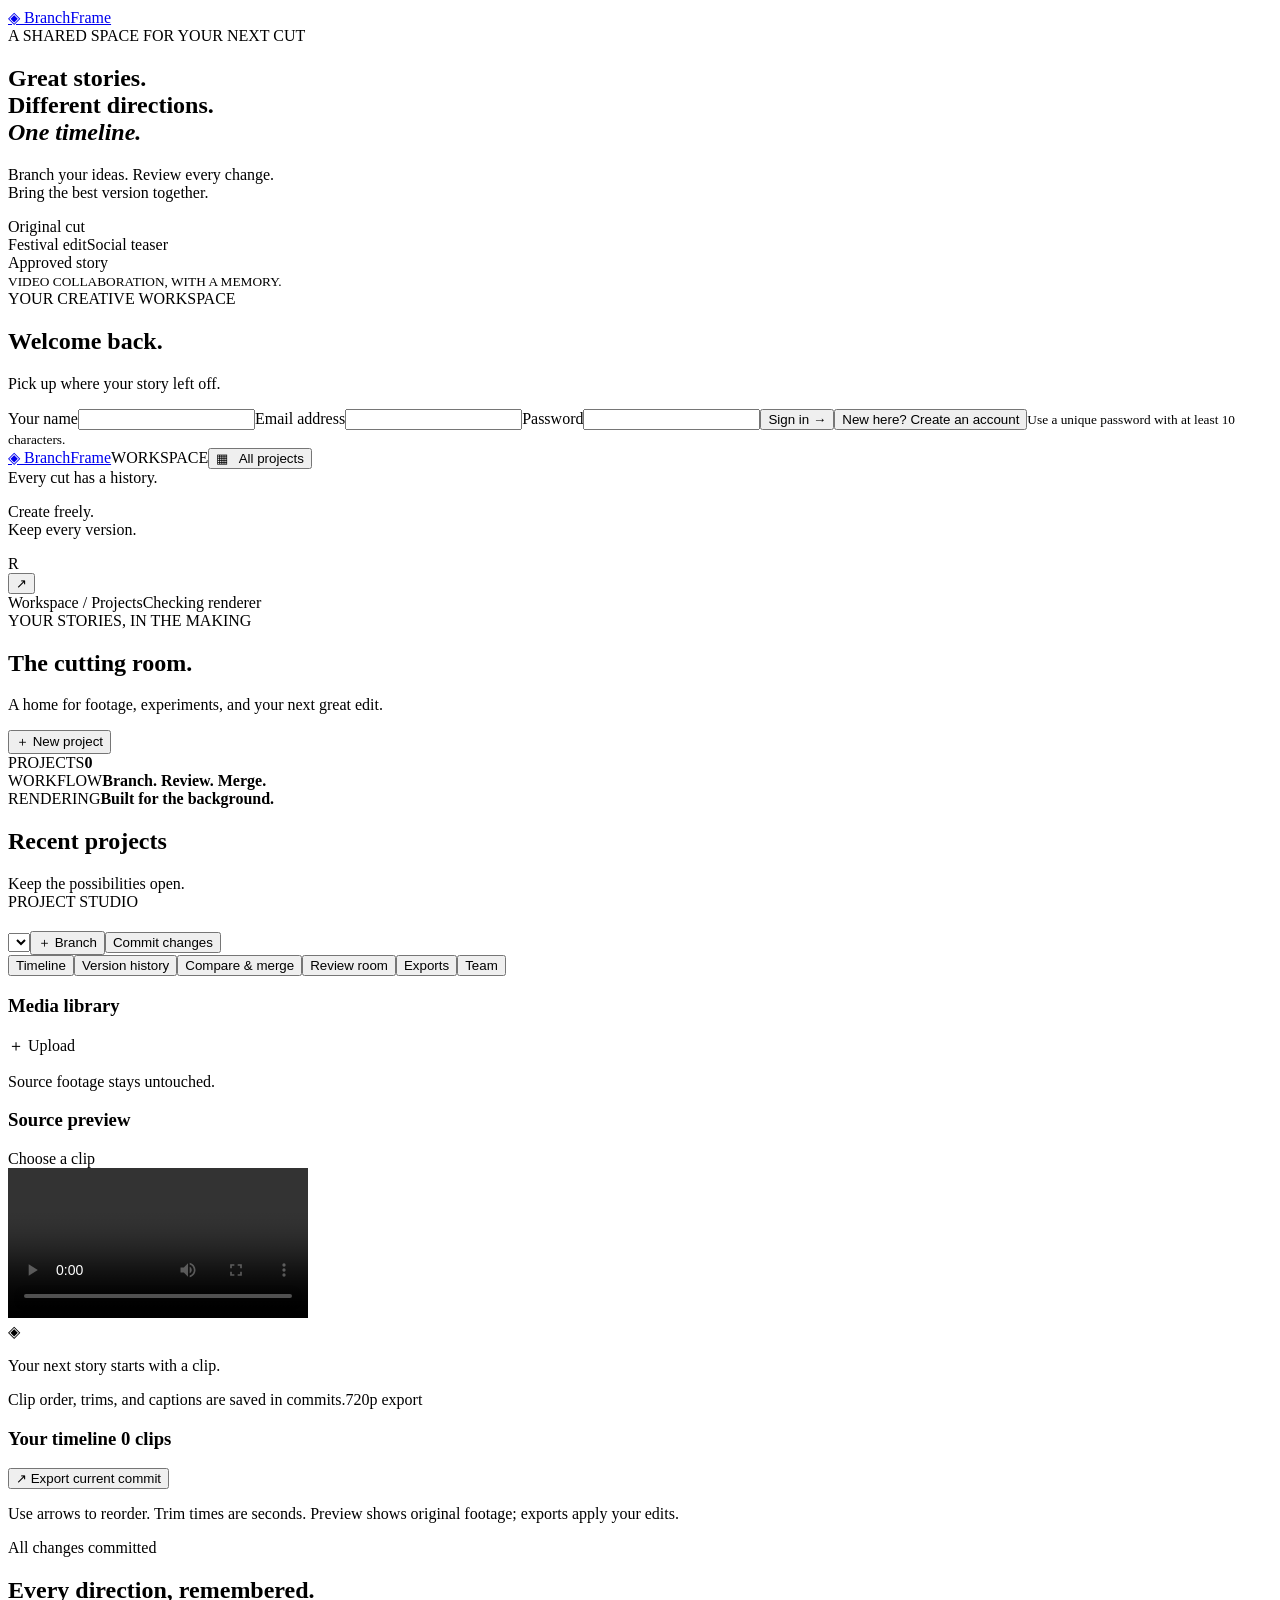
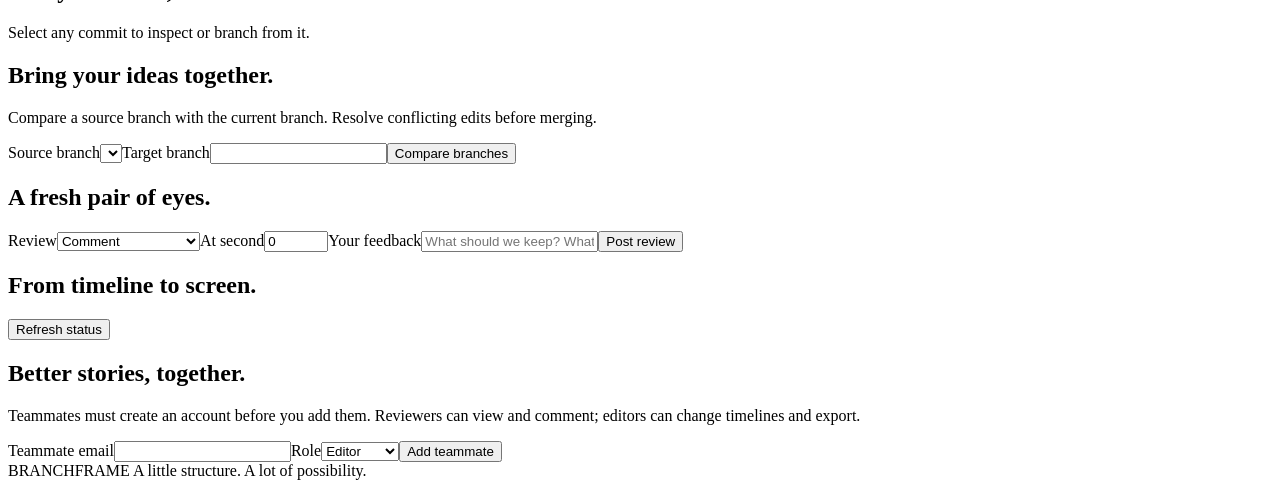
==== web/index.html @ aa0f4198 "Build BranchFrame video collaboration and cloud rendering platform" ====
<!doctype html>
<html lang="en"><head><meta charset="UTF-8"><meta name="viewport" content="width=device-width, initial-scale=1"><title>BranchFrame — Every cut has a history</title><link rel="stylesheet" href="/style.css"><script defer src="/app.js"></script></head>
<body><div id="toast" role="status" aria-live="polite"></div>
<section id="auth" class="auth hidden"><div class="auth-story"><a class="brand" href="/">◈ BranchFrame</a><div><span class="eyebrow">A SHARED SPACE FOR YOUR NEXT CUT</span><h1>Great stories.<br>Different directions.<br><em>One timeline.</em></h1><p>Branch your ideas. Review every change.<br>Bring the best version together.</p><div class="story-graph"><span>Original cut</span><div><span>Festival edit</span><span>Social teaser</span></div><span>Approved story</span></div></div><small>VIDEO COLLABORATION, WITH A MEMORY.</small></div><form id="auth-form" class="auth-form"><span class="eyebrow">YOUR CREATIVE WORKSPACE</span><h2 id="auth-title">Welcome back.</h2><p id="auth-description">Pick up where your story left off.</p><label id="name-label" class="hidden">Your name<input id="name" autocomplete="name" maxlength="60"></label><label>Email address<input id="email" type="email" required autocomplete="email"></label><label>Password<input id="password" type="password" required minlength="10" maxlength="200" autocomplete="current-password"></label><button class="primary" type="submit" id="auth-submit">Sign in →</button><button type="button" class="text-button" id="auth-toggle">New here? Create an account</button><small>Use a unique password with at least 10 characters.</small></form></section>
<div id="shell" class="hidden"><aside><a href="/" class="brand">◈ BranchFrame</a><span class="eyebrow">WORKSPACE</span><button class="nav active" id="home-button">▦ &nbsp; All projects</button><div class="sidebar-note"><span class="status-dot"></span> Every cut has a history.<p>Create freely.<br>Keep every version.</p></div><div class="profile"><div id="avatar">R</div><span id="user-name"></span><button id="logout" title="Sign out" aria-label="Sign out">↗</button></div></aside><main><header><span id="breadcrumb">Workspace / Projects</span><span id="renderer-status" class="badge">Checking renderer</span></header>
<section id="dashboard"><div class="page-heading"><div><span class="eyebrow">YOUR STORIES, IN THE MAKING</span><h1>The cutting room.</h1><p>A home for footage, experiments, and your next great edit.</p></div><button class="primary" id="new-project">＋ New project</button></div><div class="stats"><div><span>PROJECTS</span><strong id="project-count">0</strong></div><div><span>WORKFLOW</span><strong>Branch. Review. Merge.</strong></div><div><span>RENDERING</span><strong>Built for the background.</strong></div></div><div class="section-heading"><h2>Recent projects</h2><span>Keep the possibilities open.</span></div><div id="project-grid" class="project-grid"></div></section>
<section id="studio" class="hidden"><div class="studio-heading"><div><span class="eyebrow">PROJECT STUDIO</span><h1 id="project-title"></h1></div><div class="actions"><select id="branch-select" aria-label="Current branch"></select><button id="new-branch">＋ Branch</button><button class="primary" id="commit-button">Commit changes</button></div></div><div class="tabs" role="tablist"><button class="selected" data-tab="editor">Timeline</button><button data-tab="history">Version history</button><button data-tab="merge">Compare & merge</button><button data-tab="reviews">Review room</button><button data-tab="exports">Exports</button><button data-tab="team">Team</button></div>
<div id="tab-editor" class="tab-panel"><div class="editor-layout"><section class="panel library"><div class="section-heading"><h3>Media library</h3><label class="upload-button">＋ Upload<input type="file" id="upload" accept="video/mp4,video/quicktime,video/webm,video/x-m4v" hidden></label></div><p class="muted small">Source footage stays untouched.</p><div id="assets"></div></section><section class="panel preview"><div class="section-heading"><h3>Source preview</h3><span class="badge" id="preview-label">Choose a clip</span></div><video id="preview" controls preload="metadata"></video><div id="preview-empty">◈<p>Your next story starts with a clip.</p></div><div class="preview-footer"><span>Clip order, trims, and captions are saved in commits.</span><span>720p export</span></div></section></div><section class="panel timeline"><div class="section-heading"><h3>Your timeline <span class="badge" id="clip-count">0 clips</span></h3><button id="export-button">↗ Export current commit</button></div><p class="small muted">Use arrows to reorder. Trim times are seconds. Preview shows original footage; exports apply your edits.</p><div id="timeline"></div><div id="dirty-status" class="small muted">All changes committed</div></section></div>
<div id="tab-history" class="tab-panel hidden"><div class="section-heading"><h2>Every direction, remembered.</h2><span>Select any commit to inspect or branch from it.</span></div><div id="history"></div></div>
<div id="tab-merge" class="tab-panel hidden"><section class="panel"><h2>Bring your ideas together.</h2><p class="muted">Compare a source branch with the current branch. Resolve conflicting edits before merging.</p><div class="actions"><label>Source branch<select id="merge-source"></select></label><label>Target branch<input id="merge-target" readonly></label><button class="primary" id="compare">Compare branches</button></div><div id="merge-result"></div></section></div>
<div id="tab-reviews" class="tab-panel hidden"><section class="panel"><h2>A fresh pair of eyes.</h2><form id="review-form" class="actions"><label>Review<select id="review-kind"><option value="comment">Comment</option><option value="approve">Approve this commit</option><option value="request_changes">Request changes</option></select></label><label>At second<input type="number" id="review-at" value="0" min="0" max="3600"></label><label class="grow">Your feedback<input id="review-body" required maxlength="1000" placeholder="What should we keep? What could change?"></label><button class="primary">Post review</button></form><div id="reviews"></div></section></div>
<div id="tab-exports" class="tab-panel hidden"><div class="section-heading"><h2>From timeline to screen.</h2><button id="refresh-exports">Refresh status</button></div><div id="exports"></div></div>
<div id="tab-team" class="tab-panel hidden"><section class="panel"><h2>Better stories, together.</h2><p class="muted">Teammates must create an account before you add them. Reviewers can view and comment; editors can change timelines and export.</p><form id="team-form" class="actions"><label class="grow">Teammate email<input id="team-email" type="email" required></label><label>Role<select id="team-role"><option value="editor">Editor</option><option value="reviewer">Reviewer</option></select></label><button class="primary">Add teammate</button></form><div id="team"></div></section></div>
</section><footer>BRANCHFRAME <span>A little structure. A lot of possibility.</span></footer></main></div>
<dialog id="dialog"><form method="dialog"><div class="section-heading"><h2 id="dialog-title"></h2><button value="cancel" formnovalidate aria-label="Close">×</button></div><p id="dialog-description" class="muted"></p><label id="dialog-label">Name<input id="dialog-input" maxlength="200" required></label><div class="actions dialog-actions"><button value="cancel" formnovalidate>Cancel</button><button class="primary" value="confirm">Continue</button></div></form></dialog>
</body></html>
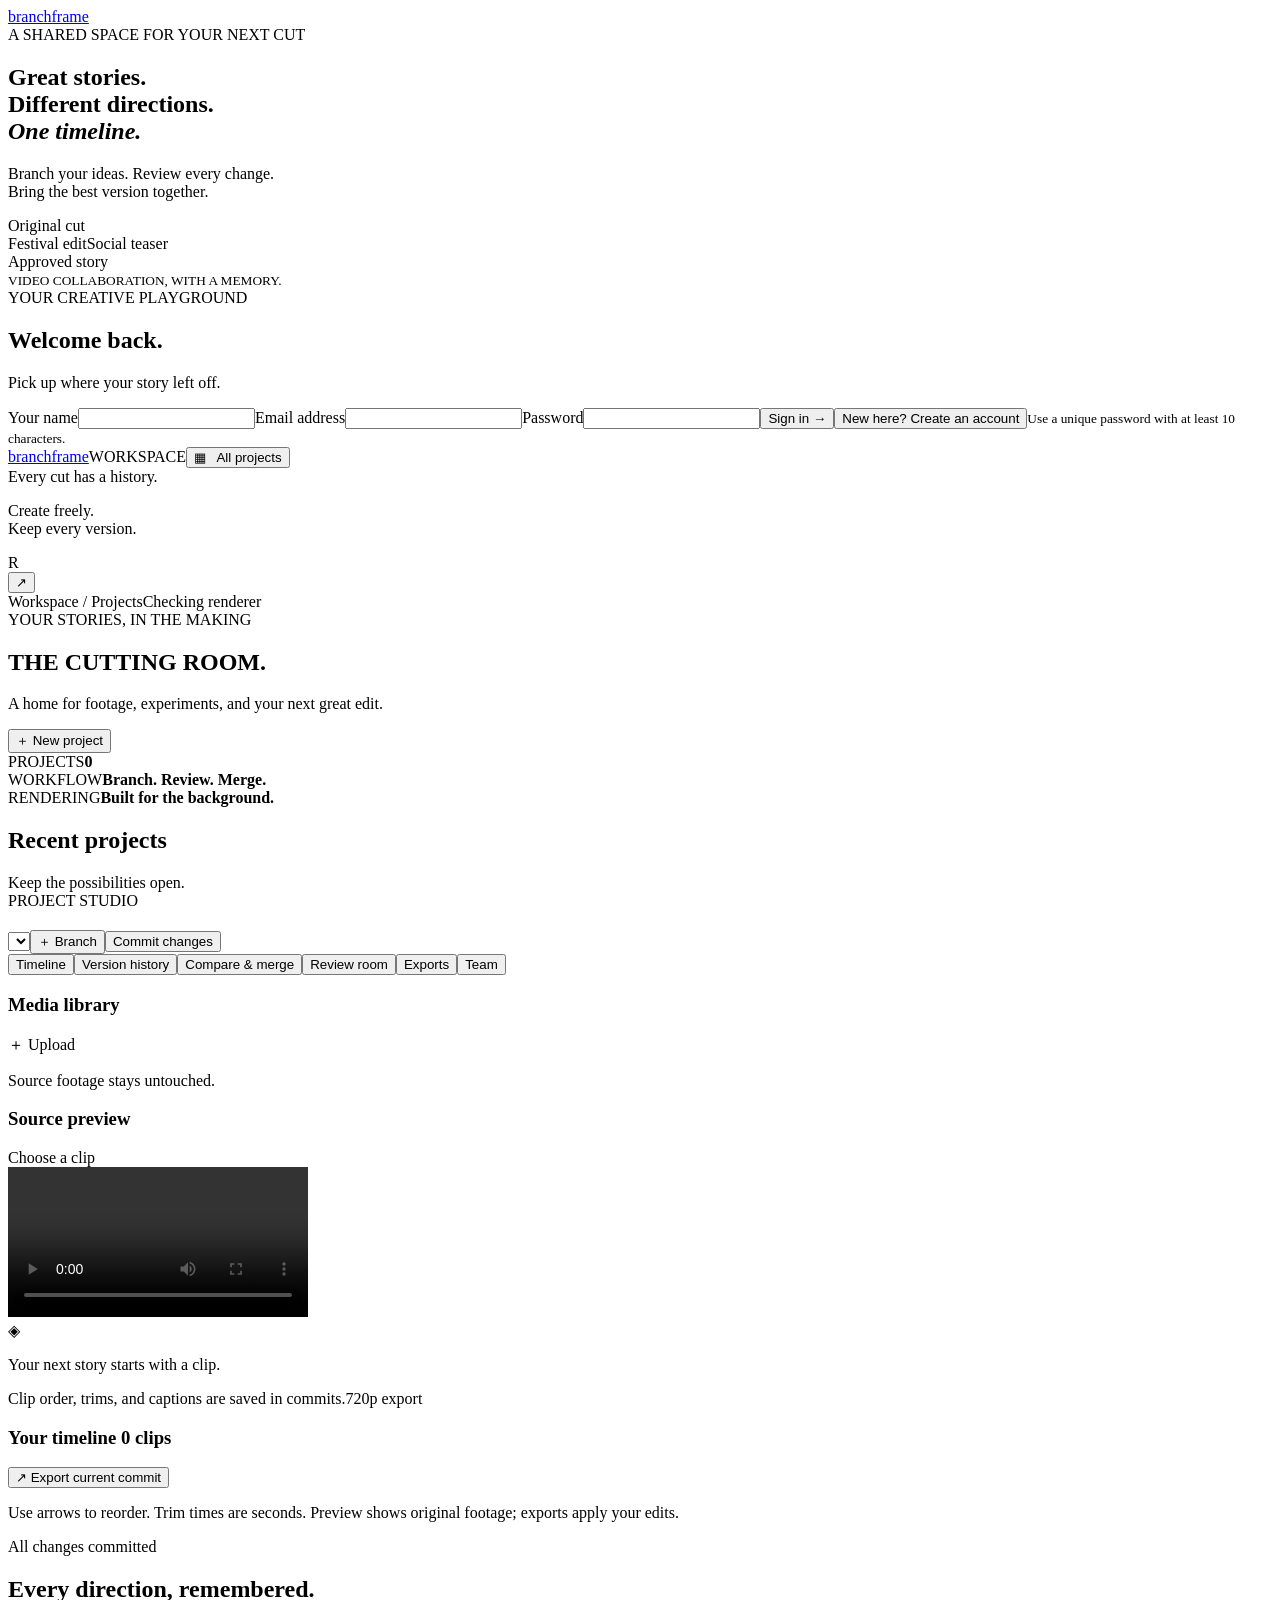
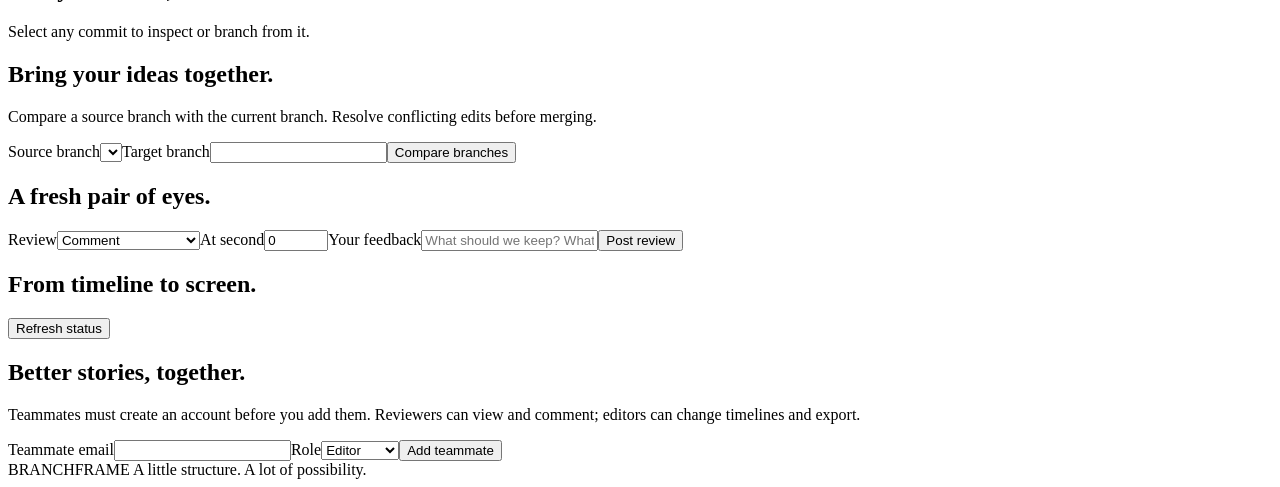
==== commit 94d32566: "Apply pixel playground design and harden upload recovery" ====
--- a/web/index.html
+++ b/web/index.html
@@ -1,11 +1,11 @@
 <!doctype html>
-<html lang="en"><head><meta charset="UTF-8"><meta name="viewport" content="width=device-width, initial-scale=1"><title>BranchFrame — Every cut has a history</title><link rel="stylesheet" href="/style.css"><script defer src="/app.js"></script></head>
+<html lang="en"><head><meta charset="UTF-8"><meta name="viewport" content="width=device-width, initial-scale=1"><title>BranchFrame — Every cut has a history</title><link rel="icon" href="/art/pixel-branch.svg" type="image/svg+xml"><link rel="stylesheet" href="/playground.css"><link rel="stylesheet" href="/style.css"><script defer src="/app.js"></script></head>
 <body><div id="toast" role="status" aria-live="polite"></div>
-<section id="auth" class="auth hidden"><div class="auth-story"><a class="brand" href="/">◈ BranchFrame</a><div><span class="eyebrow">A SHARED SPACE FOR YOUR NEXT CUT</span><h1>Great stories.<br>Different directions.<br><em>One timeline.</em></h1><p>Branch your ideas. Review every change.<br>Bring the best version together.</p><div class="story-graph"><span>Original cut</span><div><span>Festival edit</span><span>Social teaser</span></div><span>Approved story</span></div></div><small>VIDEO COLLABORATION, WITH A MEMORY.</small></div><form id="auth-form" class="auth-form"><span class="eyebrow">YOUR CREATIVE WORKSPACE</span><h2 id="auth-title">Welcome back.</h2><p id="auth-description">Pick up where your story left off.</p><label id="name-label" class="hidden">Your name<input id="name" autocomplete="name" maxlength="60"></label><label>Email address<input id="email" type="email" required autocomplete="email"></label><label>Password<input id="password" type="password" required minlength="10" maxlength="200" autocomplete="current-password"></label><button class="primary" type="submit" id="auth-submit">Sign in →</button><button type="button" class="text-button" id="auth-toggle">New here? Create an account</button><small>Use a unique password with at least 10 characters.</small></form></section>
-<div id="shell" class="hidden"><aside><a href="/" class="brand">◈ BranchFrame</a><span class="eyebrow">WORKSPACE</span><button class="nav active" id="home-button">▦ &nbsp; All projects</button><div class="sidebar-note"><span class="status-dot"></span> Every cut has a history.<p>Create freely.<br>Keep every version.</p></div><div class="profile"><div id="avatar">R</div><span id="user-name"></span><button id="logout" title="Sign out" aria-label="Sign out">↗</button></div></aside><main><header><span id="breadcrumb">Workspace / Projects</span><span id="renderer-status" class="badge">Checking renderer</span></header>
-<section id="dashboard"><div class="page-heading"><div><span class="eyebrow">YOUR STORIES, IN THE MAKING</span><h1>The cutting room.</h1><p>A home for footage, experiments, and your next great edit.</p></div><button class="primary" id="new-project">＋ New project</button></div><div class="stats"><div><span>PROJECTS</span><strong id="project-count">0</strong></div><div><span>WORKFLOW</span><strong>Branch. Review. Merge.</strong></div><div><span>RENDERING</span><strong>Built for the background.</strong></div></div><div class="section-heading"><h2>Recent projects</h2><span>Keep the possibilities open.</span></div><div id="project-grid" class="project-grid"></div></section>
+<section id="auth" class="auth hidden"><div class="auth-story"><a class="brand" href="/"><img src="/art/pixel-branch.svg" alt="">branchframe</a><div><span class="eyebrow">A SHARED SPACE FOR YOUR NEXT CUT</span><h1>Great stories.<br>Different directions.<br><em>One timeline.</em></h1><p>Branch your ideas. Review every change.<br>Bring the best version together.</p><div class="story-graph"><span>Original cut</span><div><span>Festival edit</span><span>Social teaser</span></div><span>Approved story</span></div></div><small>VIDEO COLLABORATION, WITH A MEMORY.</small></div><form id="auth-form" class="auth-form"><span class="eyebrow">YOUR CREATIVE PLAYGROUND</span><h2 id="auth-title">Welcome back.</h2><p id="auth-description">Pick up where your story left off.</p><label id="name-label" class="hidden">Your name<input id="name" autocomplete="name" maxlength="60"></label><label>Email address<input id="email" type="email" required autocomplete="email"></label><label>Password<input id="password" type="password" required minlength="10" maxlength="200" autocomplete="current-password"></label><button class="primary" type="submit" id="auth-submit">Sign in →</button><button type="button" class="text-button" id="auth-toggle">New here? Create an account</button><small>Use a unique password with at least 10 characters.</small></form></section>
+<div id="shell" class="hidden"><aside><a href="/" class="brand"><img src="/art/pixel-branch.svg" alt="">branchframe</a><span class="eyebrow">WORKSPACE</span><button class="nav active" id="home-button">▦ &nbsp; All projects</button><div class="sidebar-note"><span class="status-dot"></span> Every cut has a history.<p>Create freely.<br>Keep every version.</p></div><div class="profile"><div id="avatar">R</div><span id="user-name"></span><button id="logout" title="Sign out" aria-label="Sign out">↗</button></div></aside><main><header><span id="breadcrumb">Workspace / Projects</span><span id="renderer-status" class="badge">Checking renderer</span></header>
+<section id="dashboard"><div class="page-heading"><div><span class="eyebrow">YOUR STORIES, IN THE MAKING</span><h1>THE CUTTING ROOM.</h1><p>A home for footage, experiments, and your next great edit.</p></div><button class="primary" id="new-project">＋ New project</button></div><div class="stats"><div><span>PROJECTS</span><strong id="project-count">0</strong></div><div><span>WORKFLOW</span><strong>Branch. Review. Merge.</strong></div><div><span>RENDERING</span><strong>Built for the background.</strong></div></div><div class="section-heading"><h2>Recent projects</h2><span>Keep the possibilities open.</span></div><div id="project-grid" class="project-grid"></div></section>
 <section id="studio" class="hidden"><div class="studio-heading"><div><span class="eyebrow">PROJECT STUDIO</span><h1 id="project-title"></h1></div><div class="actions"><select id="branch-select" aria-label="Current branch"></select><button id="new-branch">＋ Branch</button><button class="primary" id="commit-button">Commit changes</button></div></div><div class="tabs" role="tablist"><button class="selected" data-tab="editor">Timeline</button><button data-tab="history">Version history</button><button data-tab="merge">Compare & merge</button><button data-tab="reviews">Review room</button><button data-tab="exports">Exports</button><button data-tab="team">Team</button></div>
-<div id="tab-editor" class="tab-panel"><div class="editor-layout"><section class="panel library"><div class="section-heading"><h3>Media library</h3><label class="upload-button">＋ Upload<input type="file" id="upload" accept="video/mp4,video/quicktime,video/webm,video/x-m4v" hidden></label></div><p class="muted small">Source footage stays untouched.</p><div id="assets"></div></section><section class="panel preview"><div class="section-heading"><h3>Source preview</h3><span class="badge" id="preview-label">Choose a clip</span></div><video id="preview" controls preload="metadata"></video><div id="preview-empty">◈<p>Your next story starts with a clip.</p></div><div class="preview-footer"><span>Clip order, trims, and captions are saved in commits.</span><span>720p export</span></div></section></div><section class="panel timeline"><div class="section-heading"><h3>Your timeline <span class="badge" id="clip-count">0 clips</span></h3><button id="export-button">↗ Export current commit</button></div><p class="small muted">Use arrows to reorder. Trim times are seconds. Preview shows original footage; exports apply your edits.</p><div id="timeline"></div><div id="dirty-status" class="small muted">All changes committed</div></section></div>
+<div id="tab-editor" class="tab-panel"><div class="editor-layout"><section class="panel library"><div class="section-heading"><h3>Media library</h3><label class="upload-button">＋ Upload<input type="file" id="upload" accept="video/mp4,video/quicktime,video/webm,video/x-m4v" hidden></label></div><p class="muted small">Source footage stays untouched.</p><div id="assets"></div><div id="upload-status" class="upload-status" aria-live="polite"></div><div id="upload-progress" class="upload-progress hidden"><span></span></div></section><section class="panel preview"><div class="section-heading"><h3>Source preview</h3><span class="badge" id="preview-label">Choose a clip</span></div><video id="preview" controls preload="metadata"></video><div id="preview-empty">◈<p>Your next story starts with a clip.</p></div><div class="preview-footer"><span>Clip order, trims, and captions are saved in commits.</span><span>720p export</span></div></section></div><section class="panel timeline"><div class="section-heading"><h3>Your timeline <span class="badge" id="clip-count">0 clips</span></h3><button id="export-button">↗ Export current commit</button></div><p class="small muted">Use arrows to reorder. Trim times are seconds. Preview shows original footage; exports apply your edits.</p><div id="timeline"></div><div id="dirty-status" class="small muted">All changes committed</div></section></div>
 <div id="tab-history" class="tab-panel hidden"><div class="section-heading"><h2>Every direction, remembered.</h2><span>Select any commit to inspect or branch from it.</span></div><div id="history"></div></div>
 <div id="tab-merge" class="tab-panel hidden"><section class="panel"><h2>Bring your ideas together.</h2><p class="muted">Compare a source branch with the current branch. Resolve conflicting edits before merging.</p><div class="actions"><label>Source branch<select id="merge-source"></select></label><label>Target branch<input id="merge-target" readonly></label><button class="primary" id="compare">Compare branches</button></div><div id="merge-result"></div></section></div>
 <div id="tab-reviews" class="tab-panel hidden"><section class="panel"><h2>A fresh pair of eyes.</h2><form id="review-form" class="actions"><label>Review<select id="review-kind"><option value="comment">Comment</option><option value="approve">Approve this commit</option><option value="request_changes">Request changes</option></select></label><label>At second<input type="number" id="review-at" value="0" min="0" max="3600"></label><label class="grow">Your feedback<input id="review-body" required maxlength="1000" placeholder="What should we keep? What could change?"></label><button class="primary">Post review</button></form><div id="reviews"></div></section></div>
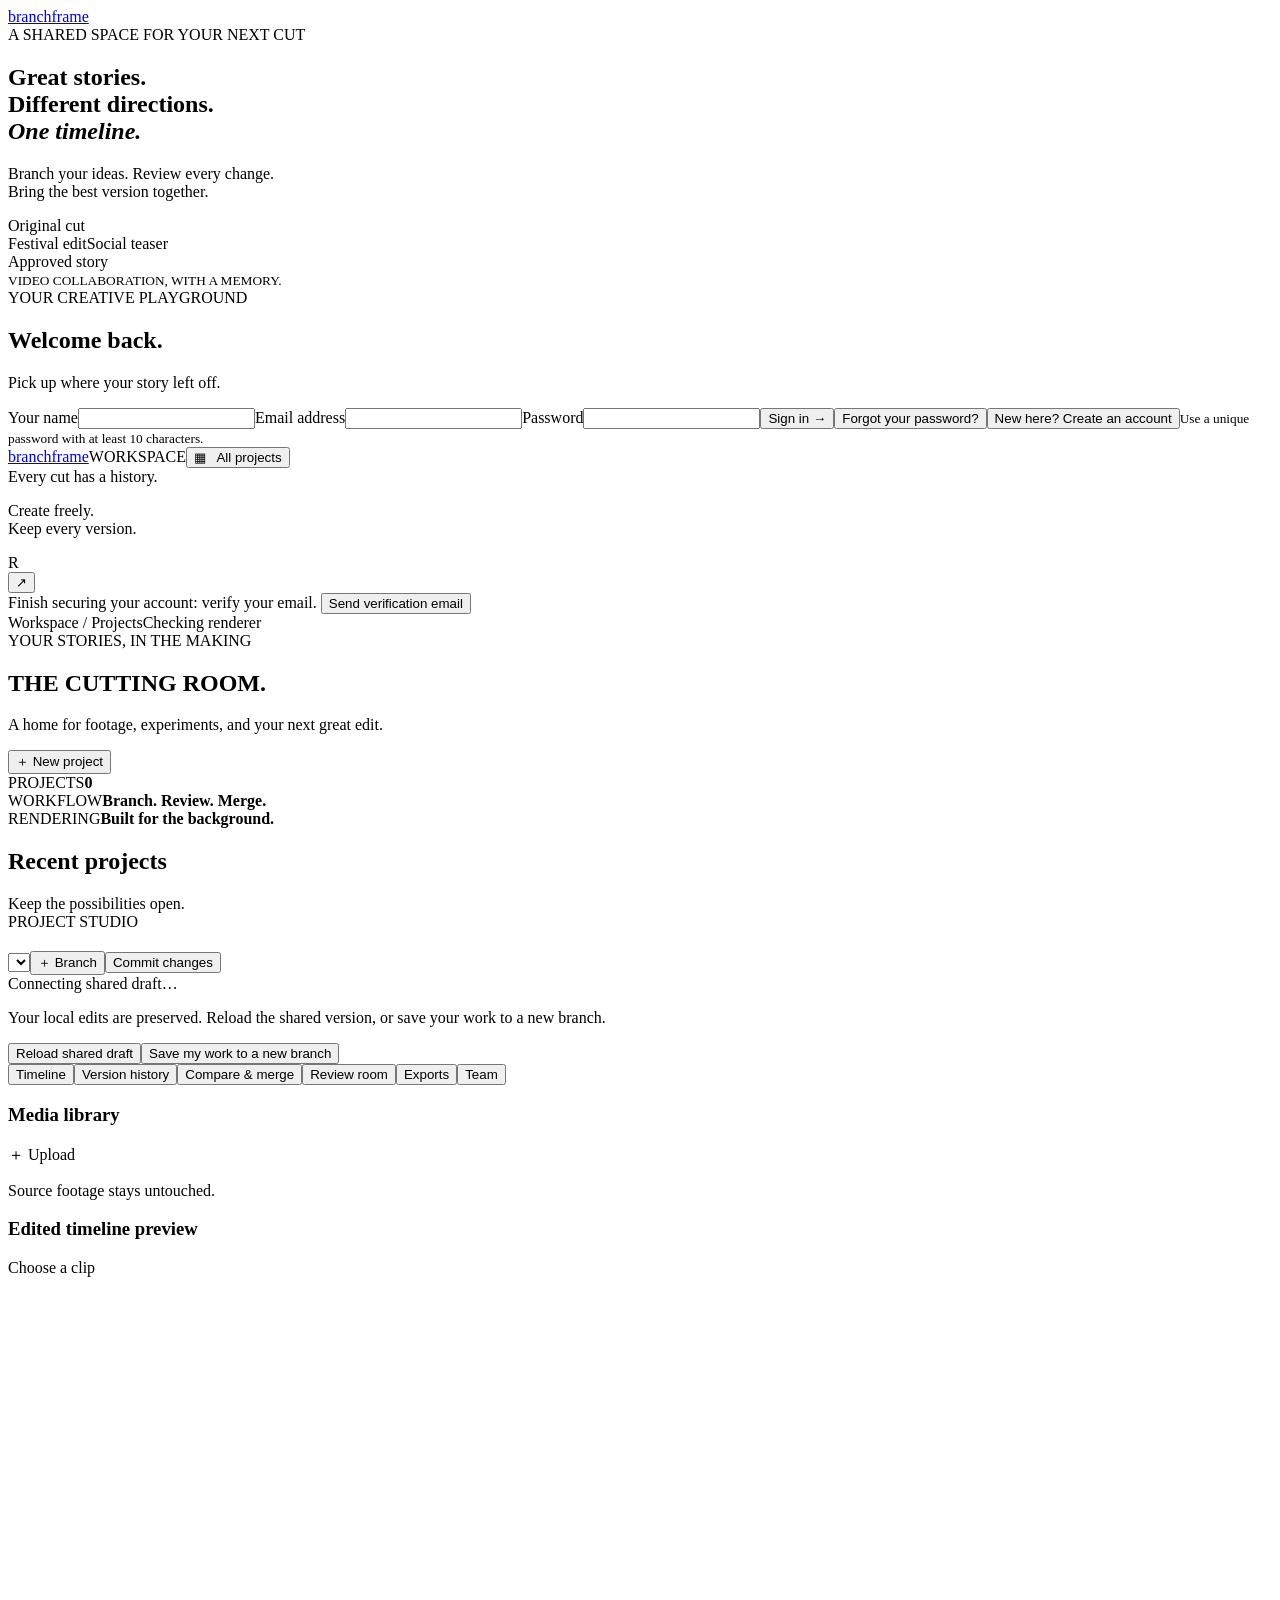
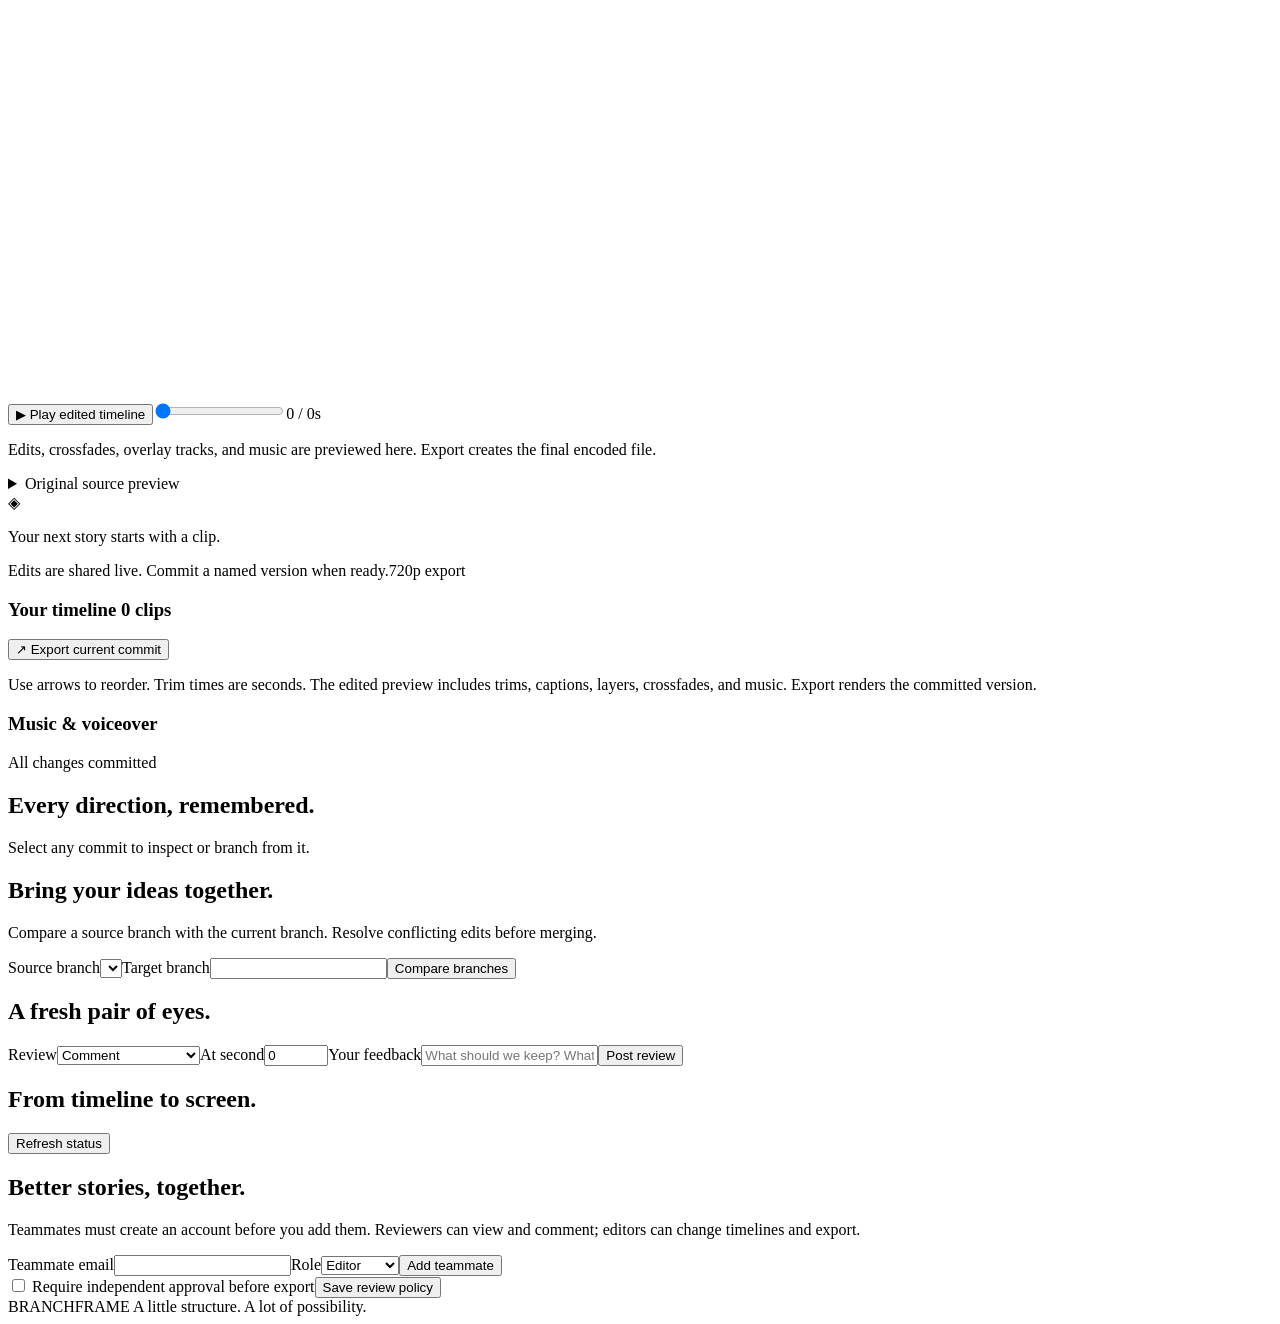
==== commit 22014982: "Add shared multitrack editing, account recovery and updated Figma designs" ====
--- a/web/index.html
+++ b/web/index.html
@@ -1,16 +1,16 @@
 <!doctype html>
-<html lang="en"><head><meta charset="UTF-8"><meta name="viewport" content="width=device-width, initial-scale=1"><title>BranchFrame — Every cut has a history</title><link rel="icon" href="/art/pixel-branch.svg" type="image/svg+xml"><link rel="stylesheet" href="/playground.css"><link rel="stylesheet" href="/style.css"><script defer src="/app.js"></script></head>
+<html lang="en"><head><meta charset="UTF-8"><meta name="viewport" content="width=device-width, initial-scale=1"><title>BranchFrame — Every cut has a history</title><link rel="icon" href="/art/pixel-branch.svg" type="image/svg+xml"><link rel="stylesheet" href="/playground.css"><link rel="stylesheet" href="/style.css"><script defer src="/app.js"></script><script defer src="/preview.js"></script><script defer src="/studio-upgrade.js"></script></head>
 <body><div id="toast" role="status" aria-live="polite"></div>
-<section id="auth" class="auth hidden"><div class="auth-story"><a class="brand" href="/"><img src="/art/pixel-branch.svg" alt="">branchframe</a><div><span class="eyebrow">A SHARED SPACE FOR YOUR NEXT CUT</span><h1>Great stories.<br>Different directions.<br><em>One timeline.</em></h1><p>Branch your ideas. Review every change.<br>Bring the best version together.</p><div class="story-graph"><span>Original cut</span><div><span>Festival edit</span><span>Social teaser</span></div><span>Approved story</span></div></div><small>VIDEO COLLABORATION, WITH A MEMORY.</small></div><form id="auth-form" class="auth-form"><span class="eyebrow">YOUR CREATIVE PLAYGROUND</span><h2 id="auth-title">Welcome back.</h2><p id="auth-description">Pick up where your story left off.</p><label id="name-label" class="hidden">Your name<input id="name" autocomplete="name" maxlength="60"></label><label>Email address<input id="email" type="email" required autocomplete="email"></label><label>Password<input id="password" type="password" required minlength="10" maxlength="200" autocomplete="current-password"></label><button class="primary" type="submit" id="auth-submit">Sign in →</button><button type="button" class="text-button" id="auth-toggle">New here? Create an account</button><small>Use a unique password with at least 10 characters.</small></form></section>
-<div id="shell" class="hidden"><aside><a href="/" class="brand"><img src="/art/pixel-branch.svg" alt="">branchframe</a><span class="eyebrow">WORKSPACE</span><button class="nav active" id="home-button">▦ &nbsp; All projects</button><div class="sidebar-note"><span class="status-dot"></span> Every cut has a history.<p>Create freely.<br>Keep every version.</p></div><div class="profile"><div id="avatar">R</div><span id="user-name"></span><button id="logout" title="Sign out" aria-label="Sign out">↗</button></div></aside><main><header><span id="breadcrumb">Workspace / Projects</span><span id="renderer-status" class="badge">Checking renderer</span></header>
+<section id="auth" class="auth hidden"><div class="auth-story"><a class="brand" href="/"><img src="/art/pixel-branch.svg" alt="">branchframe</a><div><span class="eyebrow">A SHARED SPACE FOR YOUR NEXT CUT</span><h1>Great stories.<br>Different directions.<br><em>One timeline.</em></h1><p>Branch your ideas. Review every change.<br>Bring the best version together.</p><div class="story-graph"><span>Original cut</span><div><span>Festival edit</span><span>Social teaser</span></div><span>Approved story</span></div></div><small>VIDEO COLLABORATION, WITH A MEMORY.</small></div><form id="auth-form" class="auth-form"><span class="eyebrow">YOUR CREATIVE PLAYGROUND</span><h2 id="auth-title">Welcome back.</h2><p id="auth-description">Pick up where your story left off.</p><label id="name-label" class="hidden">Your name<input id="name" autocomplete="name" maxlength="60"></label><label>Email address<input id="email" type="email" required autocomplete="email"></label><label>Password<input id="password" type="password" required minlength="10" maxlength="200" autocomplete="current-password"></label><button class="primary" type="submit" id="auth-submit">Sign in →</button><button type="button" class="text-button" id="forgot-password">Forgot your password?</button><button type="button" class="text-button" id="auth-toggle">New here? Create an account</button><small>Use a unique password with at least 10 characters.</small></form></section>
+<div id="shell" class="hidden"><aside><a href="/" class="brand"><img src="/art/pixel-branch.svg" alt="">branchframe</a><span class="eyebrow">WORKSPACE</span><button class="nav active" id="home-button">▦ &nbsp; All projects</button><div class="sidebar-note"><span class="status-dot"></span> Every cut has a history.<p>Create freely.<br>Keep every version.</p></div><div class="profile"><div id="avatar">R</div><span id="user-name"></span><button id="logout" title="Sign out" aria-label="Sign out">↗</button></div></aside><main><div id="verify-banner" class="notice hidden">Finish securing your account: verify your email. <button id="resend-verification">Send verification email</button></div><header><span id="breadcrumb">Workspace / Projects</span><span id="renderer-status" class="badge">Checking renderer</span></header>
 <section id="dashboard"><div class="page-heading"><div><span class="eyebrow">YOUR STORIES, IN THE MAKING</span><h1>THE CUTTING ROOM.</h1><p>A home for footage, experiments, and your next great edit.</p></div><button class="primary" id="new-project">＋ New project</button></div><div class="stats"><div><span>PROJECTS</span><strong id="project-count">0</strong></div><div><span>WORKFLOW</span><strong>Branch. Review. Merge.</strong></div><div><span>RENDERING</span><strong>Built for the background.</strong></div></div><div class="section-heading"><h2>Recent projects</h2><span>Keep the possibilities open.</span></div><div id="project-grid" class="project-grid"></div></section>
-<section id="studio" class="hidden"><div class="studio-heading"><div><span class="eyebrow">PROJECT STUDIO</span><h1 id="project-title"></h1></div><div class="actions"><select id="branch-select" aria-label="Current branch"></select><button id="new-branch">＋ Branch</button><button class="primary" id="commit-button">Commit changes</button></div></div><div class="tabs" role="tablist"><button class="selected" data-tab="editor">Timeline</button><button data-tab="history">Version history</button><button data-tab="merge">Compare & merge</button><button data-tab="reviews">Review room</button><button data-tab="exports">Exports</button><button data-tab="team">Team</button></div>
-<div id="tab-editor" class="tab-panel"><div class="editor-layout"><section class="panel library"><div class="section-heading"><h3>Media library</h3><label class="upload-button">＋ Upload<input type="file" id="upload" accept="video/mp4,video/quicktime,video/webm,video/x-m4v" hidden></label></div><p class="muted small">Source footage stays untouched.</p><div id="assets"></div><div id="upload-status" class="upload-status" aria-live="polite"></div><div id="upload-progress" class="upload-progress hidden"><span></span></div></section><section class="panel preview"><div class="section-heading"><h3>Source preview</h3><span class="badge" id="preview-label">Choose a clip</span></div><video id="preview" controls preload="metadata"></video><div id="preview-empty">◈<p>Your next story starts with a clip.</p></div><div class="preview-footer"><span>Clip order, trims, and captions are saved in commits.</span><span>720p export</span></div></section></div><section class="panel timeline"><div class="section-heading"><h3>Your timeline <span class="badge" id="clip-count">0 clips</span></h3><button id="export-button">↗ Export current commit</button></div><p class="small muted">Use arrows to reorder. Trim times are seconds. Preview shows original footage; exports apply your edits.</p><div id="timeline"></div><div id="dirty-status" class="small muted">All changes committed</div></section></div>
+<section id="studio" class="hidden"><div class="studio-heading"><div><span class="eyebrow">PROJECT STUDIO</span><h1 id="project-title"></h1></div><div class="actions"><select id="branch-select" aria-label="Current branch"></select><button id="new-branch">＋ Branch</button><button class="primary" id="commit-button">Commit changes</button></div></div><div class="collaboration-bar"><span id="collaboration-status">Connecting shared draft…</span><span id="presence"></span></div><div id="live-conflict" class="notice hidden"><p>Your local edits are preserved. Reload the shared version, or save your work to a new branch.</p><button id="reload-shared">Reload shared draft</button><button id="save-recovery">Save my work to a new branch</button></div><div class="tabs" role="tablist"><button class="selected" data-tab="editor">Timeline</button><button data-tab="history">Version history</button><button data-tab="merge">Compare & merge</button><button data-tab="reviews">Review room</button><button data-tab="exports">Exports</button><button data-tab="team">Team</button></div>
+<div id="tab-editor" class="tab-panel"><div class="editor-layout"><section class="panel library"><div class="section-heading"><h3>Media library</h3><label class="upload-button">＋ Upload<input type="file" id="upload" accept="video/mp4,video/quicktime,video/webm,video/x-m4v,audio/*" hidden></label></div><p class="muted small">Source footage stays untouched.</p><div id="assets"></div><div id="upload-status" class="upload-status" aria-live="polite"></div><div id="upload-progress" class="upload-progress hidden"><span></span></div></section><section class="panel preview"><div class="section-heading"><h3>Edited timeline preview</h3><span class="badge" id="preview-label">Choose a clip</span></div><canvas id="composite" width="1280" height="720" aria-label="Edited video preview"></canvas><div class="preview-controls"><button id="preview-play">▶ Play edited timeline</button><input id="preview-seek" type="range" min="0" max="1" step="0.02" value="0" aria-label="Timeline playhead"><span id="preview-clock">0 / 0s</span></div><p id="preview-note" class="small muted">Edits, crossfades, overlay tracks, and music are previewed here. Export creates the final encoded file.</p><details><summary>Original source preview</summary><video id="preview" controls preload="metadata"></video></details><div id="preview-empty" class="hidden">◈<p>Your next story starts with a clip.</p></div><div class="preview-footer"><span>Edits are shared live. Commit a named version when ready.</span><span>720p export</span></div></section></div><section class="panel timeline"><div class="section-heading"><h3>Your timeline <span class="badge" id="clip-count">0 clips</span></h3><button id="export-button">↗ Export current commit</button></div><p class="small muted">Use arrows to reorder. Trim times are seconds. The edited preview includes trims, captions, layers, crossfades, and music. Export renders the committed version.</p><div id="timeline"></div><h3>Music & voiceover</h3><div id="audio-timeline"></div><p id="approval-status" class="small"></p><div id="dirty-status" class="small muted">All changes committed</div></section></div>
 <div id="tab-history" class="tab-panel hidden"><div class="section-heading"><h2>Every direction, remembered.</h2><span>Select any commit to inspect or branch from it.</span></div><div id="history"></div></div>
 <div id="tab-merge" class="tab-panel hidden"><section class="panel"><h2>Bring your ideas together.</h2><p class="muted">Compare a source branch with the current branch. Resolve conflicting edits before merging.</p><div class="actions"><label>Source branch<select id="merge-source"></select></label><label>Target branch<input id="merge-target" readonly></label><button class="primary" id="compare">Compare branches</button></div><div id="merge-result"></div></section></div>
 <div id="tab-reviews" class="tab-panel hidden"><section class="panel"><h2>A fresh pair of eyes.</h2><form id="review-form" class="actions"><label>Review<select id="review-kind"><option value="comment">Comment</option><option value="approve">Approve this commit</option><option value="request_changes">Request changes</option></select></label><label>At second<input type="number" id="review-at" value="0" min="0" max="3600"></label><label class="grow">Your feedback<input id="review-body" required maxlength="1000" placeholder="What should we keep? What could change?"></label><button class="primary">Post review</button></form><div id="reviews"></div></section></div>
 <div id="tab-exports" class="tab-panel hidden"><div class="section-heading"><h2>From timeline to screen.</h2><button id="refresh-exports">Refresh status</button></div><div id="exports"></div></div>
-<div id="tab-team" class="tab-panel hidden"><section class="panel"><h2>Better stories, together.</h2><p class="muted">Teammates must create an account before you add them. Reviewers can view and comment; editors can change timelines and export.</p><form id="team-form" class="actions"><label class="grow">Teammate email<input id="team-email" type="email" required></label><label>Role<select id="team-role"><option value="editor">Editor</option><option value="reviewer">Reviewer</option></select></label><button class="primary">Add teammate</button></form><div id="team"></div></section></div>
+<div id="tab-team" class="tab-panel hidden"><section class="panel"><h2>Better stories, together.</h2><p class="muted">Teammates must create an account before you add them. Reviewers can view and comment; editors can change timelines and export.</p><form id="team-form" class="actions"><label class="grow">Teammate email<input id="team-email" type="email" required></label><label>Role<select id="team-role"><option value="editor">Editor</option><option value="reviewer">Reviewer</option></select></label><button class="primary">Add teammate</button></form><form id="policy-form" class="policy-form"><label><input id="require-approval" type="checkbox"> Require independent approval before export</label><button class="primary">Save review policy</button></form><div id="team"></div></section></div>
 </section><footer>BRANCHFRAME <span>A little structure. A lot of possibility.</span></footer></main></div>
 <dialog id="dialog"><form method="dialog"><div class="section-heading"><h2 id="dialog-title"></h2><button value="cancel" formnovalidate aria-label="Close">×</button></div><p id="dialog-description" class="muted"></p><label id="dialog-label">Name<input id="dialog-input" maxlength="200" required></label><div class="actions dialog-actions"><button value="cancel" formnovalidate>Cancel</button><button class="primary" value="confirm">Continue</button></div></form></dialog>
 </body></html>
